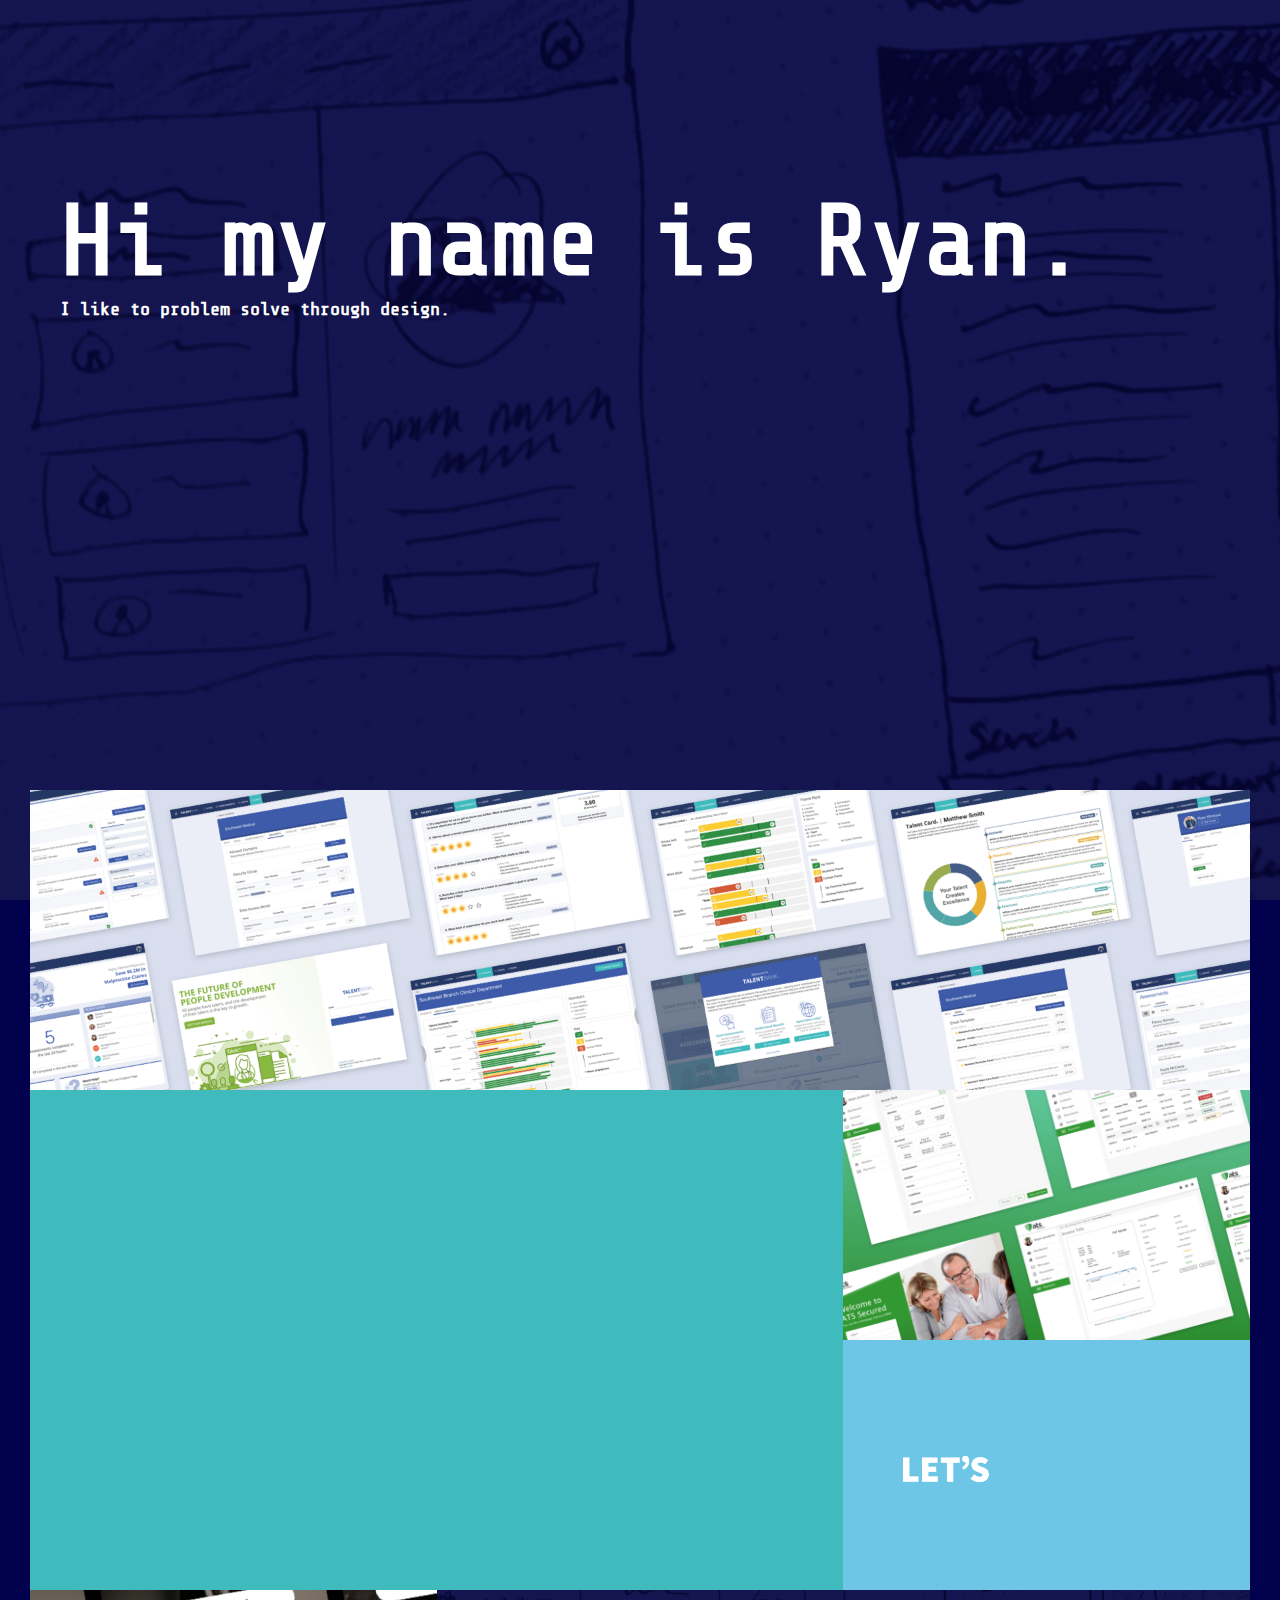
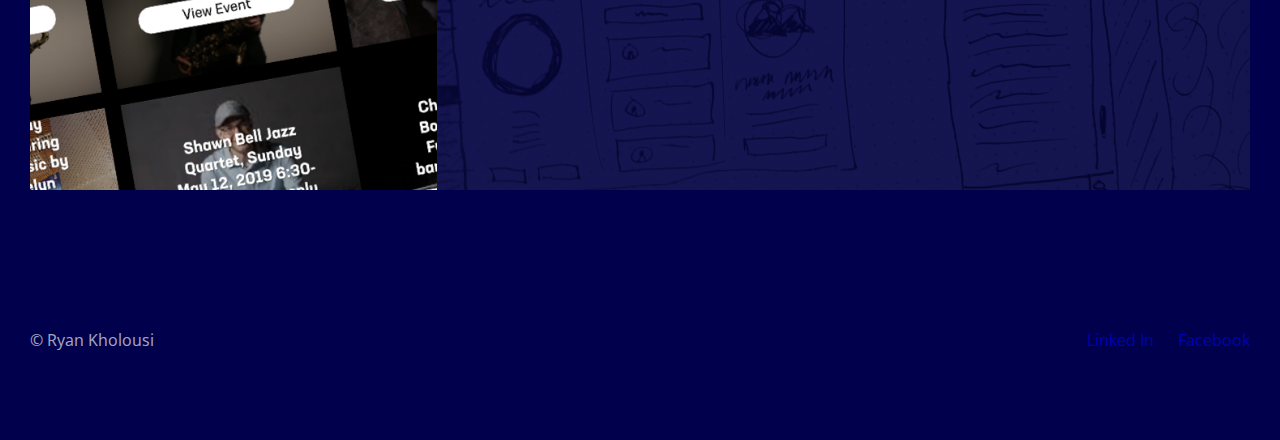
==== index.html @ 746328ab "Merge pull request #3 from RyanKholousi/test-PR" ====
<!doctype html>
<html lang="en">
  <head>
    <meta charset="utf-8">
    <meta name="viewport" content="width=device-width, initial-scale=1, shrink-to-fit=no">
    <link rel="stylesheet" href="main.css">
    <script type="text/javascript" src="main.js"></script>
    <link href="https://fonts.googleapis.com/css?family=Open+Sans:300,400,400i,700,800|Share+Tech+Mono" rel="stylesheet">
    <title>Hello, world!</title>
  </head>
  <body>
    <nav>
      <div class="nav-container">
        <nav-item><a href="index.html">Portfolio</a></nav-item>
        <nav-item><a href="#">About</a></nav-item>
        <nav-item><a href="#">Resume</a></nav-item>
        <nav-item><a href="#">Contact</a></nav-item>
      </div>
    </nav>
    <div class="home-container">
      <div class="container home-text">
        <h1>Hi my name is Ryan.</h1>
        <h3>I like to problem solve through design.</h5>
      </div>
    </div>

    <div class="container grid-cotainer">
      <box class="a">
        <!-- <video autoplay muted loop id="myVideo">
          <source src="video/test-tb.mp4" type="video/mp4">
          Your browser does not support HTML5 video.
        </video> -->
        <boxImage>
          <a class="no-text-decor" href="portfolio-pages/talentbank.html">
            <boxHover id="tb-hover">
              <h3>Talent Bank</h3>
              <p>UI/UX Design, Front-end</p>
            </boxHover>
          </a>
        </boxImage>
      </box>
      <box class="b">
        <video autoplay muted loop>
          <source src="video/tm-mobile-recording-2.mp4" type="video/mp4">
          Your browser does not support HTML5 video.
        </video>
        <boxImage>
          <a class="no-text-decor" href="portfolio-pages/talentmine.html">
            <boxHover id="tm-hover">
              <h3>Talent Mine</h3>
              <p>UI/UX Design, Front-end, Requirements</p>
            </boxHover>
          </a>
        </boxImage>
      </box>
      <box class="c">
        <boxImage>
          <a class="no-text-decor" href="portfolio-pages/ats.html">
            <boxHover id="ats-hover">
              <h3>ATS Secured</h3>
              <p>UI/UX Design, Visual Design</p>
            </boxHover>
          </a>
        </boxImage>
      </box>
      <box class="d">
        <boxImage>
          <a class="no-text-decor" href="portfolio-pages/sdc.html">
            <boxHover id="sdc-hover">
              <h3>Storage.com</h3>
              <p>Branding, Email, Visual Design</p>
            </boxHover>
          </a>
        </boxImage>
      </box>
      <box class="e">
        <boxImage>
          <a class="no-text-decor" href="portfolio-pages/jewell.html">
            <boxHover id="jumsic-hover">
              <h3>Jewell</h3>
              <p>WordPress, Development</p>
            </boxHover>
          </a>
        </boxImage>
      </box>
      <box class="f">
        <boxImage>
          <a class="no-text-decor" href="http://google.com">
            <boxHover id="mdp-hover">
              <h3>My Design Process</h3>
            </boxHover>
          </a>
        </boxImage>
      </box>
    </div>
    <!-- <div class="container CTA-link">
      <a href="#">⇦ Back to Portfolio</a>
    </div> -->
    <!-- <div class="container CTA-link">
      <a href="#">See Full Portfolio ➯</a>
    </div> -->
    <footer class="container">
      <div>
        © Ryan Kholousi
      </div>
      <div>
        <a href="https://www.linkedin.com/in/ryan-kholousi-66322979/">Linked In</a>
        <a href="https://www.facebook.com/ryan.kholousi">Facebook</a>
      </div>
    </footer>
  </body>
</html>
---- main.css ----
*{
  margin:0;
  padding:0;
}
body{
  background-color: #00004D;
  color:#fff;
  font-family: 'Open Sans', sans-serif;
}
h1, h2, h3, h4, h5, h6, nav-item, .CTA-link{
  font-family: 'Share Tech Mono', monospace;
}
nav{
  display:none !important; /** remove after MVP **/
  padding:0 30px;
  position:sticky;
  top:0;
  display:flex;
  justify-content: flex-end;
  padding:30px;
  background:#000033;
  z-index:1000;
  box-shadow: 0 6px 0 0 rgba(0,0,0,0.16);
}
.nav-container{
  margin:auto;
  max-width:1400px;
  padding:0 30px;
  width: 100%;
  text-align: right;
}

nav-item{
  margin:0 15px;
}
nav-item:last-of-type{
  margin:0 0 0 15px;
}
nav-item a {
  color:#00FFF8;
}
a{
  text-decoration:none;
}
a:hover, a:focus{
  text-decoration:overline underline;
  outline:none;
}

footer{
  min-height:200px;
  display:flex;
  align-items: center;
  justify-content:space-between;
  opacity:0.65;
}
footer a{
  display:inline-block;
  margin-left:20px;
}
footer a:hover{
    opacity:1;
}
footer a:visited{
  color:#00FFF8;
}
footer a:focus, footer a:active{
  color:#FFEC00;
}
.container{
  margin:auto;
  margin-top:50px; /* remove after MVP */
  max-width:1400px;
  padding:0 30px;
}

.home-container{
  background:url('images/intro-bg.png') no-repeat center center ;
  -webkit-background-size: cover;
  -moz-background-size: cover;
  -o-background-size: cover;
  background-size: cover;
  background-attachment: fixed;
  height:75vh;
  padding:15vh 30px 250px 30px;
  max-width:100vw;
  display:flex;
  justify-content: flex-start;
}

.home-text{
  width:100%;
}
.home-text h1{
  font-size:100px;
}
@media only screen and (max-width: 700px) {
  .home-text h1{
    font-size:75px;
  }
}
.grid-cotainer{
  margin-top:-30vh;
  display:grid;
  grid-template-columns: 1fr 1fr 1fr;
  color: #fff;
}

.a {
  grid-column: 1/4;
  grid-row: 1;
  height:300px;
}

box.a boximage{
  height:100%;
  width:100%;
  background:url('images/tb-bg-2.png') no-repeat center center ;
  -webkit-background-size: cover;
  -moz-background-size: cover;
  -o-background-size: cover;
  background-size: cover;
  display:block;
}

.b {
  grid-column: 1/3 ;
  grid-row: 2/4;
  height:500px;
  background:#3FBABD;
}
@media only screen and (max-width: 700px) {
  .b {
    grid-column: 1/4 ;
    grid-row: 2;
    height:300px;
    background:#3FBABD;
  }
}
box.b boximage{
  height:100%;
  width:100%;
  /* background:url('images/home-bg.jpg') no-repeat center center ; */
  -webkit-background-size: cover;
  -moz-background-size: cover;
  -o-background-size: cover;
  background-size: cover;
  display:block;
}
.c {
  height:250px;
  grid-column: 3 ;
  grid-row: 2 ;
  background:#339933;
}

@media only screen and (max-width: 700px) {
  .c {
    grid-column: 1/4 ;
    grid-row: 3;
    height:300px;
    background:#3FBABD;
  }
}
box.c boximage{
  height:100%;
  width:100%;
  background:url('images/ats-bg.png') no-repeat center center ;
  -webkit-background-size: cover;
  -moz-background-size: cover;
  -o-background-size: cover;
  background-size: cover;
  display:block;
}
.d {
  height:250px;
  grid-column: 3 ;
  grid-row: 3 ;
  background:#4A90E2;
}

@media only screen and (max-width: 700px) {
  .d {
    grid-column: 1/4 ;
    grid-row: 4;
    height:300px;
    background:#3FBABD;
  }
}
box.d boximage{
  height:100%;
  width:100%;
  background:url('images/sdc-lets-catch-up-portfolio.gif') no-repeat center center ;
  -webkit-background-size: cover;
  -moz-background-size: cover;
  -o-background-size: cover;
  background-size: cover;
  display:block;
}
.e {
  height:200px;
  background:#3D3D3D;
  grid-column:1/2 ;
  grid-row: 5 ;
}
@media only screen and (max-width: 700px) {
  .e {
    grid-column: 1/4 ;
    grid-row: 5;
    height:300px;
    background:#3FBABD;
  }
}
box.e boximage{
  height:100%;
  width:100%;
  background:url('images/jmusic.png') no-repeat center center ;
  -webkit-background-size: cover;
  -moz-background-size: cover;
  -o-background-size: cover;
  background-size: cover;
  display:block;
}
.f {
  height:200px;
  background:#E1E1E1;
  grid-column: 2/4;
  grid-row: 5 ;
}
@media only screen and (max-width: 700px) {
  .f {
    grid-column: 1/4 ;
    grid-row: 6;
    height:300px;
    background:#3FBABD;
  }
}
box.f boximage{
  height:100%;
  width:100%;
  background:url('images/intro-bg.png') no-repeat center center ;
  -webkit-background-size: cover;
  -moz-background-size: cover;
  -o-background-size: cover;
  background-size: cover;
  display:block;
}

.CTA-link{
  display:flex;
  align-items: center;
  justify-content:center;
  text-transform:uppercase;
  padding:50px 30px;
  text-decoration: none;
}
.CTA-sm{ /* check after MVP */
  padding:10px;
  align-items: flex-start;
  justify-content:flex-start;
}
.CTA-link a{
  color:#00FFF8;
  font-size:24px;
}
.CTA-link a:hover span{
  color:#FFEC00 !important;
}
box{
  color: #fff;
  cursor:pointer;
  position: relative;
  overflow: hidden;
}
boxHover{
  display:flex;
  flex-direction: column;
  align-items: center;
  justify-content: center;
  height: 100%;
  opacity: 0;
  -webkit-transition: all 1.5s;
  -moz-transition: all 1.5s;
  -o-transition: all 1.5s;
  transition: all 1.5s;
  text-align: center;
}
boxHover p{
  font-size:16px;
  text-align: center;
}
box:hover boxHover{
  opacity: 1;
  display:flex;
  flex-direction: column;
  align-items: center;
  justify-content: center;
  height: 100%;
}
box boximage{
  -webkit-transition: all 3.5s;
  -moz-transition: all 3.5s;
  -o-transition: all 3.5s;
  transition: all 3.5s;
}

box:hover boximage{
  transform: scale(1.15);
}

box h3{
  font-size:32px;
}

.no-text-decor{
  text-decoration: none !important;
  color:inherit;
}

.white-bg{
  background-color:#fff;
}

.text-dark{
  color:rgba(0,0,0,0.87);
}

video{
  top: 0;
    left: 50%;
    min-width: 100%;
    min-height: 100%;
    width: auto;
    height: auto;
    /* z-index: -100; */
    transform: translateX(-50%) translateY(0);
  position:absolute;
}

#tb-hover{
  background-color:rgba(61,91,169,0.95);
}

#tm-hover{
  background-color:rgba(63,186,189,0.95);
}

#ats-hover{
  background-color:rgba(51,153,51,0.95);
}

#sdc-hover{
  background-color:rgba(69,169,212,0.95);
}

#jumsic-hover{
  background-color:rgba(0,0,0,0.90);
}

#mdp-hover{
  background-color:rgba(255,236,0,0.75);
}

.port-header{
  padding-top: 20px;
  display:flex;
  flex-direction: row;
  align-items: center;
}
@media only screen and (max-width: 700px) {
  .port-header {
      flex-direction: column;
      align-items: flex-start;
  }
}

.port-header img {
  margin-right:20px;
}
@media only screen and (max-width: 700px) {
  .port-header img {
    margin-bottom:30px;
  }
}

.col-2{
  color:rgba(0,0,0,0.87);
  padding: 30px 0;
}

p{
  padding: 10px 0 0 0;
}
.port-body{
  border-top:2px solid #F2F2FF;
  margin: 20px 0 50px 0;
  padding-bottom: 30px;
}
.port-body .text {
  display:grid;
  grid-template-columns: 1fr 1fr;
  grid-gap: 20px;
}
@media only screen and (max-width: 700px) {
  .port-body .text{
    grid-template-columns: none;
  }
}

.port-images .col-3{
  display:grid;
  grid-template-columns: 1fr 1fr 1fr;
  grid-gap: 20px;
}

.port-col-2{
  display:grid;
  grid-template-columns: 1fr 1fr;
  grid-gap: 20px;
}
.port-images .col-3 img, .port-images .col-1 img, .port-col-2 img, .sdc-grid-container img{
  max-width: 100%;
  border-top:4px solid #4C4CFF;
  box-shadow: 0 3px 6px 0 rgba(0,0,0,0.16);
  border-radius: 4px;
}
.port-images .col-3{
  margin:10px 0;
}
@media only screen and (max-width: 900px) {
  .port-images .col-3{
    grid-template-columns: none;
    margin:auto;
    justify-content: center;
  }
}

.port-images-label{
  padding:4px 24px;
  border-top:4px solid #4C4CFF;
  background: #0000FF;
  position: absolute;
  display:inline-block;
}

.resp-container {
    position: relative;
    overflow: hidden;
    padding-top: 56.25%;
}
.resp-iframe {
    position: absolute;
    top: 0;
    left: 0;
    width: 100%;
    height: 100%;
    border: 0;
}

.clickablePrototype{
  z-index: 1;
  position: relative;
  display: block;
}
.opacity55{
  opacity: 0.55;
}

pre{
  color:#fff;
}

.tm-goal-title{
  position: absolute;
  width:100%;
  margin-top:145px;
  color:#fff;
  z-index:100;
  text-align:center;
  font-family: "Open Sans", sans;
}

.tm-goal-bg{
  background:#3D5BA9;
  height:342px;
  transform:scale(1);
}

.sdc-grid-container {
  display: grid;
  grid-template-columns: 1fr 1fr;
  grid-template-areas: "sdc-info sdc-icons" "sdc-info sdc-banners" "sdc-info sdc-email";
  grid-gap:10px;
}

.sdc-info { grid-area: sdc-info; }

.sdc-icons { grid-area: sdc-icons; }

.sdc-banners { grid-area: sdc-banners; }

.sdc-email { grid-area: sdc-email; }

.sdc-grid-container img{
  max-width:100%;
  box-shadow: 0 3px 6px 0 rgba(0,0,0,0.16);
}

@media only screen and (max-width: 700px) {
  .sdc-grid-container {
    grid-template-columns: 1fr;
    grid-template-areas: "sdc-info" "sdc-icons" "sdc-banners" "sdc-email";
    margin:auto;
    justify-content: center;
  }
}

.position-absolute{
  position: absolute;
}
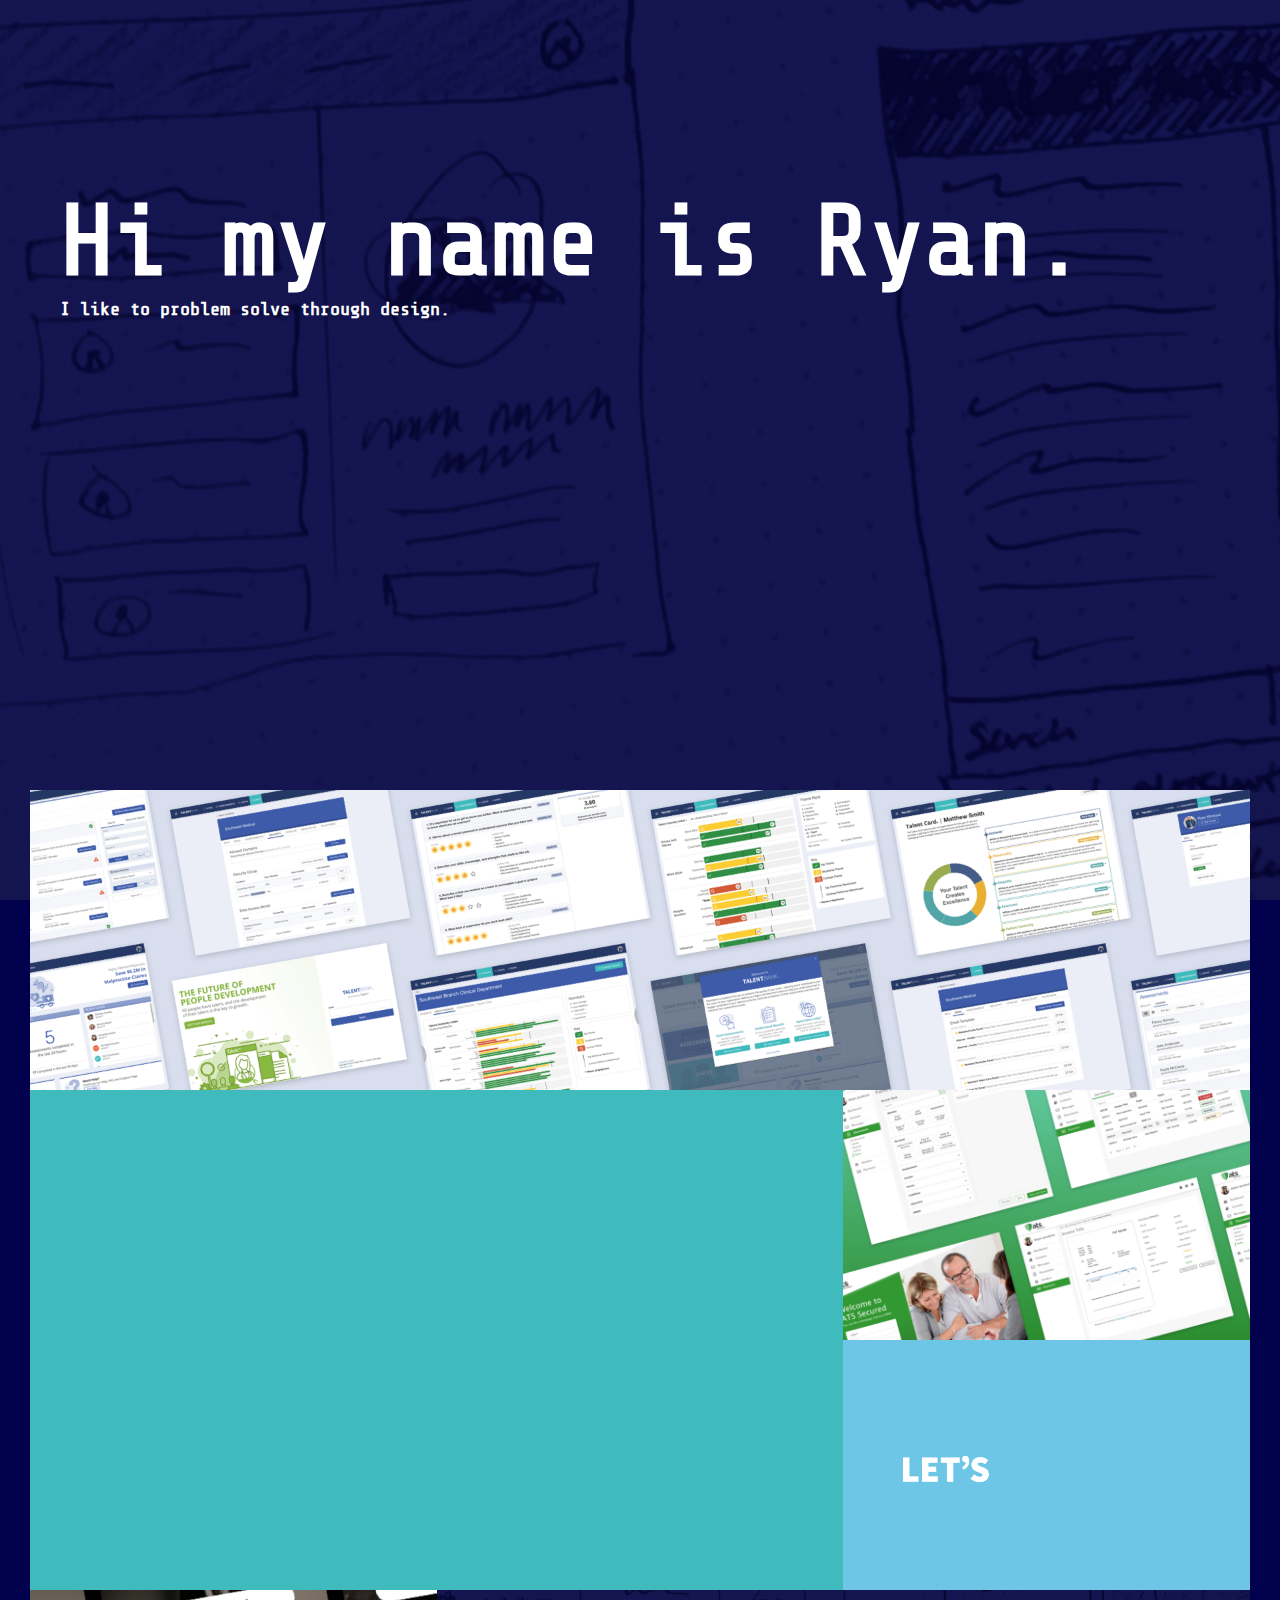
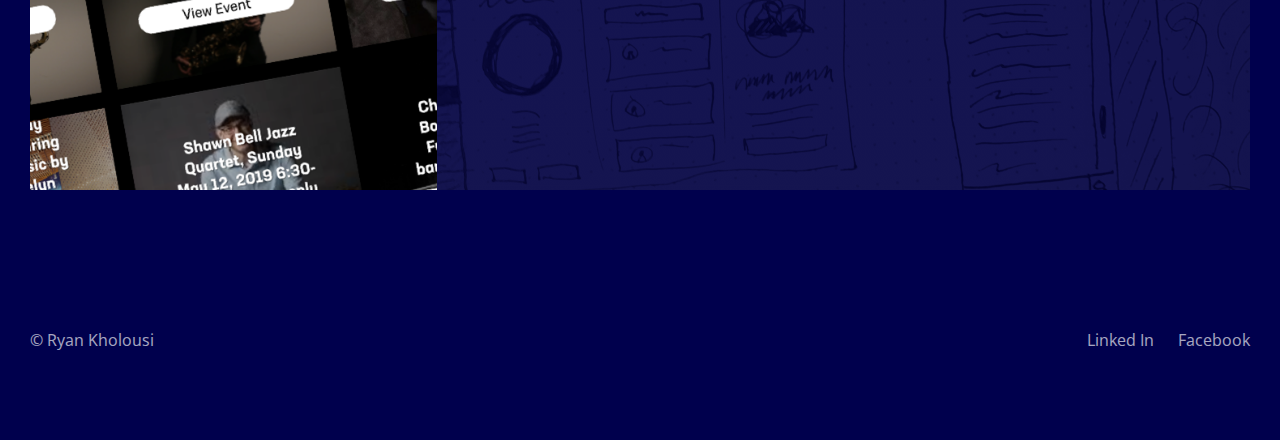
==== commit 9651fb97: "updates" ====
--- a/index.html
+++ b/index.html
@@ -6,7 +6,7 @@
     <link rel="stylesheet" href="main.css">
     <script type="text/javascript" src="main.js"></script>
     <link href="https://fonts.googleapis.com/css?family=Open+Sans:300,400,400i,700,800|Share+Tech+Mono" rel="stylesheet">
-    <title>Hello, world!</title>
+    <title>Ryan Kholousi's Portfolio :)</title>
   </head>
   <body>
     <nav>
@@ -55,10 +55,10 @@
       </box>
       <box class="c">
         <boxImage>
-          <a class="no-text-decor" href="portfolio-pages/ats.html">
+          <a class="no-text-decor" href="portfolio-pages/ai-analytics.html">
             <boxHover id="ats-hover">
-              <h3>ATS Secured</h3>
-              <p>UI/UX Design, Visual Design</p>
+              <h3>AI Analytics</h3>
+              <p>Data Visualization</p>
             </boxHover>
           </a>
         </boxImage>
--- a/main.css
+++ b/main.css
@@ -57,6 +57,7 @@
 footer a{
   display:inline-block;
   margin-left:20px;
+  color: #fff;
 }
 footer a:hover{
     opacity:1;
@@ -518,3 +519,7 @@
 .position-absolute{
   position: absolute;
 }
+
+.text{
+  color: #343434;
+}
